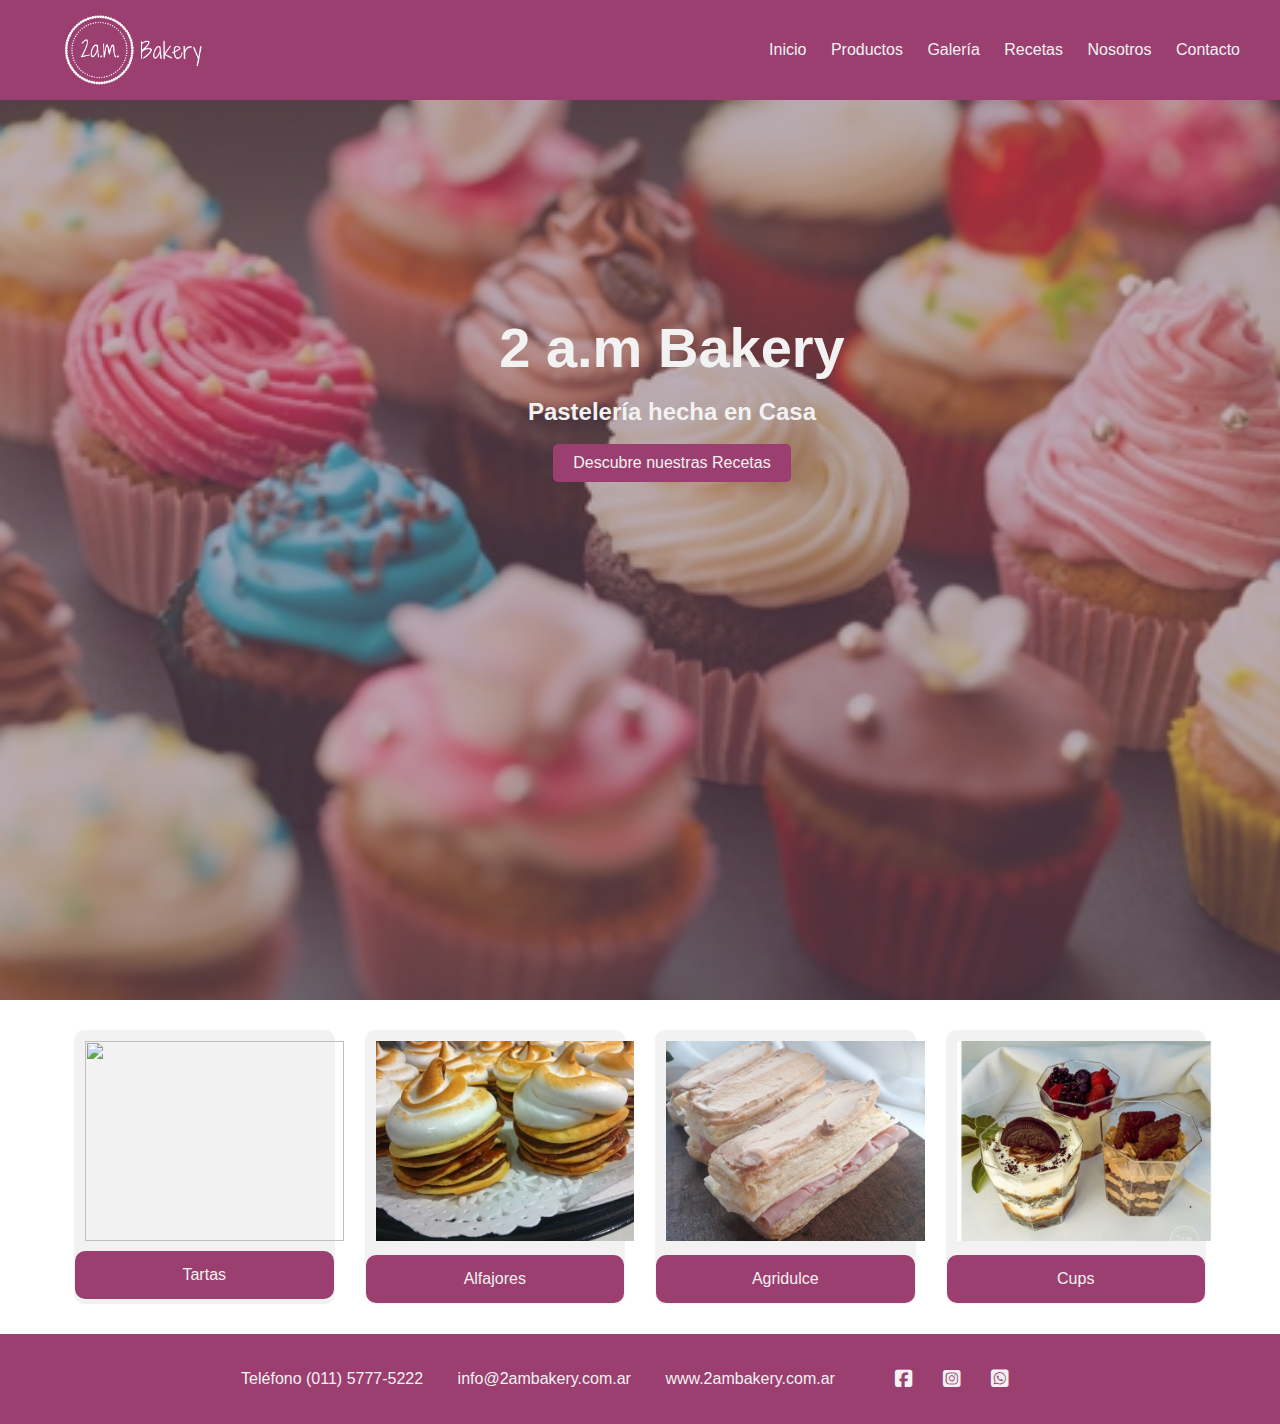
==== index.html @ 03202202 "Add files via upload" ====
<!DOCTYPE html>
<html lang="es">
<head>
    <meta charset="UTF-8">
    <meta name="viewport" content="width=device-width, initial-scale=1.0">
    <link rel="stylesheet" href="./css/style.css">
    <link rel="stylesheet" href="./css/navConLogo.css">
    <link rel="icon" type="image/jpg" href="./img/ico.jpg" >
    <link rel="stylesheet" href="https://cdnjs.cloudflare.com/ajax/libs/font-awesome/6.5.1/css/all.min.css">
    <title>2 A.M Bakery</title>
</head>
<body>
    <header>
        <div class="logo">
            
            <img src="./img/logo_princ.png" alt="">
             
         </div>
        
         <input type="checkbox" id="check"> 
        <label for="check" class="mostrar-menu">
            &#8801
        </label>
        <nav class="menu">
          <a href="./index.html">Inicio</a>
          <a href="#">Productos</a>
          <a href="#">Galería</a>
          <a href="./recetas.html">Recetas</a>
          <a href="./nosotros.html">Nosotros</a>
          <a href="./contacto.html">Contacto</a>
            <label for="check" class="esconder-menu">&#215</label>
        </nav>
    </header>

    <main>
        <section id="banner" class="d-flex">
            <div class="card-banner container">
                <h1>2 a.m Bakery</h1>
                <br>
                <h2>Pastelería hecha en Casa</h2>
                <br>
                <a href="./recetas.html" class="button">Descubre nuestras Recetas</a>
            </div>
        </section>

    

        <div class="galeria">
            <div class="recetas-card">
                <img src="./img/t_frutosrojos3.jpg" alt="">
                <a href="./galeriaPicto/Rutinas/rutinas.html">Tartas</a>
            </div>
            <div class="recetas-card">
                <img src="./img/c_rogel5.jpg" alt="">
                <a href="#">Alfajores</a>
            </div>
            <div class="recetas-card">
                <img src="./img/san_fosforito2.jpg" alt="">
                <a href="./galeriaPicto/Juegos/juegos.html">Agridulce</a>
            </div>
            <div class="recetas-card">
                <img src="./img/pots.jpg" alt="">
                <a href="#">Cups</a>
            </div>
    </main>

    <footer class = "nav-footer">

        <ul>
            <li>Teléfono (011) 5777-5222 </li>
            <li>info@2ambakery.com.ar </li>
            <li>www.2ambakery.com.ar </li>
        </ul>

         
        <a href="http://facebook.com/2AMBakery" target="_blank"><i class="fa-brands fa-square-facebook fa-lg"></i></a>
        <a href="http://instagram.com/2ambakery" target="_blank"><i class="fa-brands fa-square-instagram fa-lg"></i></a>
        <a href="http://web.whatsapp.com" target="_blank"><i class="fa-brands fa-square-whatsapp fa-lg"></i></a>  

        
    </footer>

</body>

</html>
---- css/style.css ----
:root{
    --primary-color: rgb(155, 63, 112);
    --secondary-color:  rgb(242, 201, 201);
   
}

*{
    margin: 0;
    padding: 0;
    font-family: Arial, Helvetica, sans-serif;
}

body, html{
    font-family: Arial, Helvetica, sans-serif; /*provisoriamente*/
}

a{
    text-decoration: none;
}

header{
    background-color: var(--primary-color);
    padding: 2vh 0;

}

.header{
    position: fixed;
    top: 0;
    left: 0;
    width: 100%;
    z-index: 999;
    display: flex;
    justify-content: space-between;
}

.logo{
    display: flex;
    margin-left: 6px;
    margin-bottom: 1px;
    border: rgb(155, 63, 112);
   
}

.logo img{
    height: 100px;
}

.container h1{
    color: #f2f2f2;
    font-size: 3.5rem;
}

.container h2{
    color: #f2f2f2;
    font-size: 1.5rem;
}


/*Banner*/
#banner{
    background-image: url('../img/backeryCover.jpg');
    background-size: cover;
    background-position: cover;
    height: 100vh;
    box-shadow: inset 0 0 0 2000px rgba(124, 94, 118, 0.5);
}


.container{
    max-width: 1200px;  
    margin: 0 auto;
    justify-content: center;
    align-items: center;
        /*propiedades de la fuente*/
        text-align: center;
        color: #f2f2f2;
        /*font-family: fuente1, fuente2...*/
    
        /*posicion del contenedor banner_content*/
        position: absolute;
        top: 35vh;
        left: 39vw;
        z-index: 2;
}

.container h1{
    color: #f2f2f2;
    font-size: 3.5rem;
}

.button{
    display: inline-block;
    background-color: var(--primary-color);
    padding:10px 20px;
    border-radius: 5px;
    color: #f2f2f2;
    font-size: 1em;
    text-decoration: none;
    transform: background-color 0.3s ease;
    align-self: center;
}

.button:hover{
    background-color: var(--secondary-color);
    color:var(--primary-color);
}

@keyframes pulse{
    0%{
        text-replace: scale(1);
    }50%{
        transform: scale(1.1);
    }100%{
        transform: scale(1);
    }
}

.button:hover{
    animation: pulse 0.5s infinite alternate;
}

.galeria{
    width: 90%;
    margin: 0 auto;
    display: grid;
    grid-template-columns: repeat(auto-fit, minmax(250px, 1fr));
    column-gap: 10px;
}

.recetas-card{
    background: #f2f2f2;
    margin: 30px 10px;
    border-radius: 10px;
    border: 1px solid #f2f2f2;
}


.recetas-card img{
   width: 100%;
   height: 200px;
   padding: 10px;
   object-fit: cover;
   border-top-left-radius: 10px;
   border-top-right-radius: 10px;
}

.recetas-card a{
    display: block;
    text-align: center;
    text-decoration: none;
    background: var(--primary-color);
    color: #f2f2f2;
    padding: 15px 0;
    border-radius: 10px;
    font-size: 1em;
}

.recetas-card a:hover{
    background-color: var(--secondary-color);
    color: var(--primary-color);
}


footer{
    background-color: var(--primary-color);
    height: 10vh;
    /*Damos propiedad de flexible al padre*/
    display: flex;
    justify-content: center; /*centra horizontalmente los elementos*/
    align-items: center; /*centra verticalemente los elementos*/
    
}

.nav-footer ul{
    list-style-type: none;
    padding-right: 30px;
    color: #f2f2f2; 
    
}

.nav-footer ul li{
    display: inline-block;
    padding-right: 30px;
    color: #f2f2f2;    
}

a{
    text-decoration: none;
    display: inline-block;
    padding-right: 30px;
    color: #f2f2f2;    
}
---- css/navConLogo.css ----
:root{
    --primary-color: rgb(155, 63, 112);
    --secondary-color:  rgb(242, 201, 201);
   
}

*{
    margin: 0;
    padding: 0;
    font-family: Arial, Helvetica, sans-serif;
}


header{
    height: 100px;
    background-color: var(--primary-color);
    padding: 0 30px; 
    color: #f2f2f2;
    display: flex;
    justify-content: space-between;
    align-items: center;
}

.logo{
    display: flex;
    align-items: center; 
}

.logo h2{
    font-size: 20px;
}

header .logo .logo-img img{
    height: 60px;
    width: auto;
    margin-right: 5px;
   
}
.logo-img{
    margin-right: 5px ;

}

.logo-img:hover{
    transform: scale(1.1);
}



.menu a{
    color: #f2f2f2;
    text-decoration: none;
    padding: 0 10px;
    transition: 0.4s; 
    font-size: 1em;
}

.menu a:hover{
    transform: scale(1.1);
}


.mostrar-menu,
.esconder-menu{
    font-size: 30px;
    cursor: pointer;
    display: none; 
    transition: 0.4s;
}


.mostrar-menu{
    order: 1;
}

.menu a:hover,
.mostrar-menu:hover,
.esconder-menu:hover{
    color: var(--secondary-color);
    transform: scale(1.1);
    background-color: rgb(131, 49, 92);
    border-radius: 5px;
    padding: 5px 10px;
}



#check{
    display: none;
}


/*RESPONSIVE*/
@media(max-width:768px){
    /*HEADER*/
    .mostrar-menu,
    .esconder-menu{
        display: block;
    }

    .logo .logo-img{
        margin-left: 5px;
    }
    .menu{
        position: fixed;
        width: 100%;
        height: 100vh;
        background-color: var(--primary-color);
        right: -100%;
        top: 0;
        text-align: center;
        padding: 100px 0px;
        z-index: 100;
        transition: 0.8s;
    }

    .menu a{
        display: block;
        padding: 20px;
    }
    .menu a:hover,
    .mostrar-menu:hover,
    .esconder-menu:hover{
    color: var(--secondary-color);
    transform: scale(1.1);
    background-color: var(--primary-color);

}
    .esconder-menu{
        position: absolute;
        top: 40px;
        right: 40px;
    }

    #check:checked ~.menu{
        right: 0;
    }
}

/*RESPONSIVE*/
/* @media(max-width:600px){
    .mostrar-menu,
    .esconder-menu{
        display: block;
    }

    .menu{
        position: fixed;
        width: 100%;
        height: 100vh;
        background-color: blue;
        right: -100%;
        top: 0;
        text-align: center;
        padding: 100px 0px;
        z-index: 100;
        transition: 0.8s;
    }

    .menu a{
        display: block;
        padding: 20px;
    }

    .esconder-menu{
        position: absolute;
        top: 40px;
        right: 40px;
    }

    #check:checked ~.menu{
        right: 0;
    }
} */
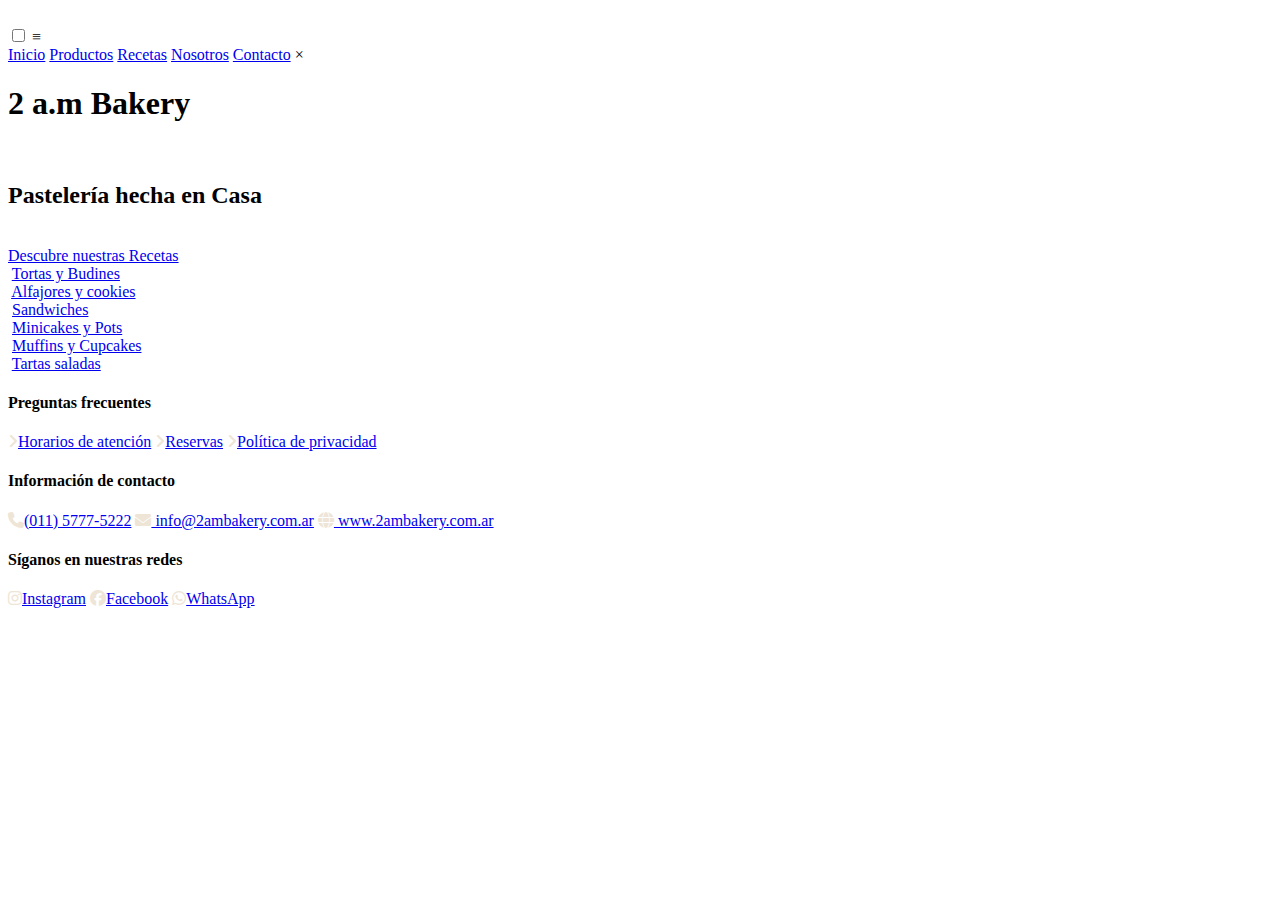
==== commit 0819d771: "Add files via upload" ====
--- a/index.html
+++ b/index.html
@@ -5,6 +5,7 @@
     <meta name="viewport" content="width=device-width, initial-scale=1.0">
     <link rel="stylesheet" href="./css/style.css">
     <link rel="stylesheet" href="./css/navConLogo.css">
+    <link rel="stylesheet" href="./css/footer.css">
     <link rel="icon" type="image/jpg" href="./img/ico.jpg" >
     <link rel="stylesheet" href="https://cdnjs.cloudflare.com/ajax/libs/font-awesome/6.5.1/css/all.min.css">
     <title>2 A.M Bakery</title>
@@ -15,20 +16,19 @@
             
             <img src="./img/logo_princ.png" alt="">
              
-         </div>
+        </div>
         
-         <input type="checkbox" id="check"> 
+        <input type="checkbox" id="check"> 
         <label for="check" class="mostrar-menu">
-            &#8801
+            &#8801;
         </label>
         <nav class="menu">
           <a href="./index.html">Inicio</a>
-          <a href="#">Productos</a>
-          <a href="#">Galería</a>
+          <a href="./productos.html">Productos</a>
           <a href="./recetas.html">Recetas</a>
           <a href="./nosotros.html">Nosotros</a>
           <a href="./contacto.html">Contacto</a>
-            <label for="check" class="esconder-menu">&#215</label>
+            <label for="check" class="esconder-menu">&#215;</label>
         </nav>
     </header>
 
@@ -48,37 +48,58 @@
         <div class="galeria">
             <div class="recetas-card">
                 <img src="./img/t_frutosrojos3.jpg" alt="">
-                <a href="./galeriaPicto/Rutinas/rutinas.html">Tartas</a>
+                <a href="./productos.html#tortas">Tortas y Budines</a>
             </div>
             <div class="recetas-card">
-                <img src="./img/c_rogel5.jpg" alt="">
-                <a href="#">Alfajores</a>
+                <img src="./img/alf_almendras.jpg" alt="">
+                <a href="./productos.html#alfajores">Alfajores y cookies</a>
             </div>
             <div class="recetas-card">
                 <img src="./img/san_fosforito2.jpg" alt="">
-                <a href="./galeriaPicto/Juegos/juegos.html">Agridulce</a>
+                <a href="./productos.html#sandwich">Sandwiches</a>
             </div>
             <div class="recetas-card">
                 <img src="./img/pots.jpg" alt="">
-                <a href="#">Cups</a>
+                <a href="./productos.html#pots">Minicakes y Pots</a>
             </div>
+            <div class="recetas-card">
+                <img src="./img/cupcake.JPG" alt="">
+                <a href="./productos.html#muffins">Muffins y Cupcakes</a>
+            </div>
+            <div class="recetas-card">
+                <img src="./img/tarta_salada.jpg" alt="">
+                <a href="./productos.html#saladas">Tartas saladas</a>
+            </div>    
+        </div>
     </main>
 
-    <footer class = "nav-footer">
-
-        <ul>
-            <li>Teléfono (011) 5777-5222 </li>
-            <li>info@2ambakery.com.ar </li>
-            <li>www.2ambakery.com.ar </li>
-        </ul>
-
-         
-        <a href="http://facebook.com/2AMBakery" target="_blank"><i class="fa-brands fa-square-facebook fa-lg"></i></a>
-        <a href="http://instagram.com/2ambakery" target="_blank"><i class="fa-brands fa-square-instagram fa-lg"></i></a>
-        <a href="http://web.whatsapp.com" target="_blank"><i class="fa-brands fa-square-whatsapp fa-lg"></i></a>  
-
-        
-    </footer>
+    <section class="footer">
+        <div class="box-container">
+          <div class="box">
+            <h4>Preguntas frecuentes</h4>
+            <a href="#"> <i class="fa-solid fa-angle-right" style="color: #eee5d6;"></i>Horarios de atención</a>
+            <a href="#"> <i class="fa-solid fa-angle-right" style="color: #eee5d6;"></i>Reservas</a>
+            <a href="#"> <i class="fa-solid fa-angle-right" style="color: #eee5d6;"></i>Política de privacidad</a>
+           
+          </div>
+    
+    
+          <div class="box">
+            <h4>Información de contacto</h4>
+            <a href="#"><i class="fa-solid fa-phone" style="color: #eee5d6;"></i>(011) 5777-5222</a>
+            <a href="#"><i class="fas fa-envelope"style="color: #eee5d6;"></i> info@2ambakery.com.ar</a>
+            <a href="#"><i class="fa-solid fa-globe" style="color: #eee5d6;"></i> www.2ambakery.com.ar</a>
+          </div>
+    
+          <div class="box">
+            <h4>Síganos en nuestras redes</h4>
+            <a href="http://instagram.com/2ambakery" target="_blank"><i class="fa-brands fa-instagram" style="color: #eee5d6;"></i>Instagram</a>
+            <a href="http://facebook.com/2AMBakery" target="_blank"><i class="fa-brands fa-facebook" style="color: #eee5d6;"></i>Facebook</a>
+            <a href="http://web.whatsapp.com" target="_blank"><i class="fa-brands fa-whatsapp" style="color: #eee5d6;"></i>WhatsApp</a>
+          </div>
+    
+        </div>
+      </section>
 
 </body>
 
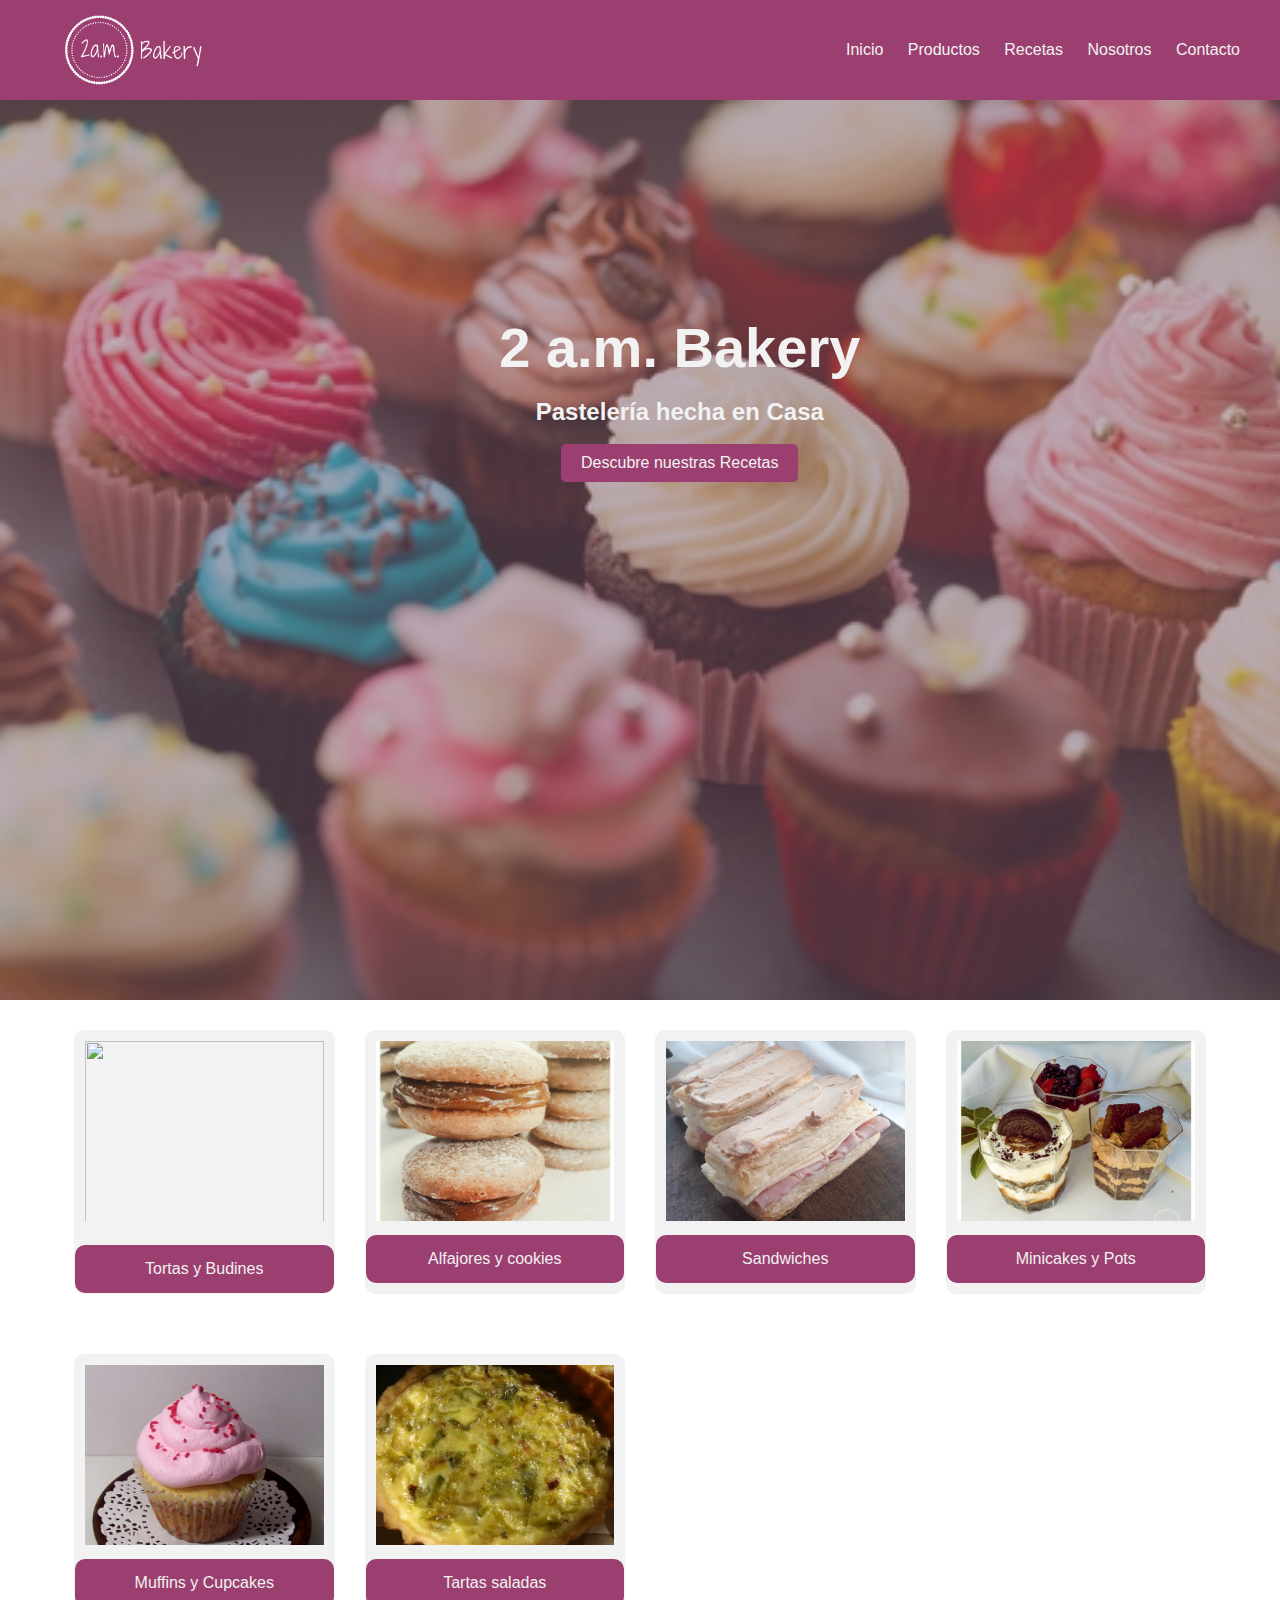
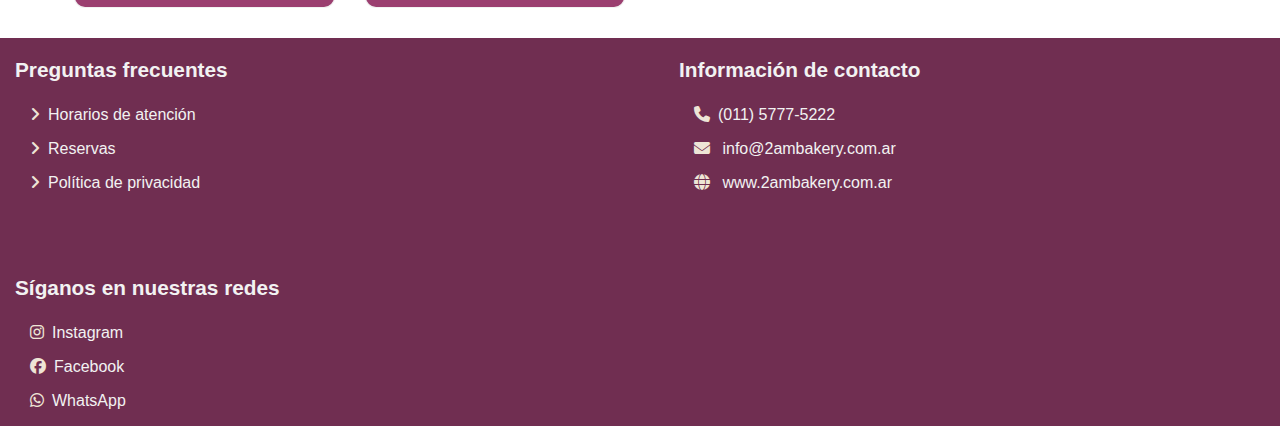
==== commit 8af498f0: "Agregado punto al h1 del banner y al title" ====
--- a/index.html
+++ b/index.html
@@ -8,7 +8,7 @@
     <link rel="stylesheet" href="./css/footer.css">
     <link rel="icon" type="image/jpg" href="./img/ico.jpg" >
     <link rel="stylesheet" href="https://cdnjs.cloudflare.com/ajax/libs/font-awesome/6.5.1/css/all.min.css">
-    <title>2 A.M Bakery</title>
+    <title>2 A.M. Bakery</title>
 </head>
 <body>
     <header>
@@ -35,7 +35,7 @@
     <main>
         <section id="banner" class="d-flex">
             <div class="card-banner container">
-                <h1>2 a.m Bakery</h1>
+                <h1>2 a.m. Bakery</h1>
                 <br>
                 <h2>Pastelería hecha en Casa</h2>
                 <br>
--- a/css/style.css
+++ b/css/style.css
@@ -0,0 +1,241 @@
+:root{
+    --primary-color: rgb(155, 63, 112);
+    --secondary-color:  rgb(242, 201, 201);
+   
+}
+
+*{
+    margin: 0;
+    padding: 0;
+    font-family: Arial, Helvetica, sans-serif;
+}
+
+body, html{
+    font-family: Arial, Helvetica, sans-serif; /*provisoriamente*/
+}
+
+a{
+    text-decoration: none;
+}
+
+header{
+    background-color: var(--primary-color);
+    padding: 2vh 0;
+
+}
+
+.header{
+    position: fixed;
+    top: 0;
+    left: 0;
+    width: 100%;
+    z-index: 999;
+    display: flex;
+    justify-content: space-between;
+}
+
+.logo{
+    display: flex;
+    margin-left: 6px;
+    margin-bottom: 1px;
+    border: rgb(155, 63, 112);
+   
+}
+
+.logo img{
+    height: 100px;
+}
+
+.container h1{
+    color: #f2f2f2;
+    font-size: 3.5rem;
+}
+
+.container h2{
+    color: #f2f2f2;
+    font-size: 1.5rem;
+}
+
+
+/*Banner*/
+#banner{
+    background-image: url('../img/backeryCover.jpg');
+    background-size: cover;
+    background-position: cover;
+    height: 100vh;
+    box-shadow: inset 0 0 0 2000px rgba(124, 94, 118, 0.5);
+}
+
+
+.container{
+    max-width: 1200px;  
+    margin: 0 auto;
+    justify-content: center;
+    align-items: center;
+        /*propiedades de la fuente*/
+        text-align: center;
+        color: #f2f2f2;
+        /*font-family: fuente1, fuente2...*/
+    
+        /*posicion del contenedor banner_content*/
+        position: absolute;
+        top: 35vh;
+        left: 39vw;
+        z-index: 2;
+}
+
+.container h1{
+    color: #f2f2f2;
+    font-size: 3.5rem;
+}
+
+.button{
+    display: inline-block;
+    background-color: var(--primary-color);
+    padding:10px 20px;
+    border-radius: 5px;
+    color: #f2f2f2;
+    font-size: 1em;
+    text-decoration: none;
+    transform: background-color 0.3s ease;
+    align-self: center;
+}
+
+.button:hover{
+    background-color: var(--secondary-color);
+    color:var(--primary-color);
+}
+
+@keyframes pulse{
+    0%{
+        text-replace: scale(1);
+    }50%{
+        transform: scale(1.1);
+    }100%{
+        transform: scale(1);
+    }
+}
+
+.button:hover{
+    animation: pulse 0.5s infinite alternate;
+}
+
+.galeria{
+    width: 90%;
+    margin: 0 auto;
+    display: grid;
+    grid-template-columns: repeat(auto-fit, minmax(250px, 1fr));
+    column-gap: 10px;
+}
+.productos{
+    width: 90%;
+    margin: 0 auto;
+    display: grid;
+    grid-template-columns: repeat(auto-fit, minmax(250px, 1fr));
+    column-gap: 10px;
+    text-align: center;
+}
+
+.producto-card{
+    background: #f2f2f2;
+    margin: 30px 10px;
+    border-radius: 10px;
+    border: 1px solid #f2f2f2;
+}
+
+
+.producto-card img{
+   width: 100%;
+   height: 200px;
+   padding: 10px;
+   object-fit: cover;
+   border-top-left-radius: 10px;
+   border-top-right-radius: 10px;
+}
+
+.producto-card a{
+    display: block;
+    text-align: center;
+    text-decoration: none;
+    background: var(--primary-color);
+    color: #f2f2f2;
+    padding: 15px 0;
+    border-radius: 10px;
+    font-size: 1em;
+}
+
+.producto-card a:hover{
+    background-color: var(--secondary-color);
+    color: var(--primary-color);
+}
+
+.recetas-card{
+    background: #f2f2f2;
+    margin: 30px 10px;
+    border-radius: 10px;
+    border: 1px solid #f2f2f2;
+}
+
+
+.recetas-card img{
+   width: 100%;
+   height: 200px;
+   padding: 10px;
+   object-fit: cover;
+   border-top-left-radius: 10px;
+   border-top-right-radius: 10px;
+}
+
+.recetas-card a{
+    display: block;
+    text-align: center;
+    text-decoration: none;
+    background: var(--primary-color);
+    color: #f2f2f2;
+    padding: 15px 0;
+    border-radius: 10px;
+    font-size: 1em;
+}
+
+.recetas-card a:hover{
+    background-color: var(--secondary-color);
+    color: var(--primary-color);
+}
+
+
+footer{
+    background-color: var(--primary-color);
+    height: 10vh;
+    /*Damos propiedad de flexible al padre*/
+    display: flex;
+    justify-content: center; /*centra horizontalmente los elementos*/
+    align-items: center; /*centra verticalemente los elementos*/
+    
+}
+
+.nav-footer ul{
+    list-style-type: none;
+    padding-right: 30px;
+    color: #f2f2f2; 
+    
+}
+
+.nav-footer ul li{
+    display: inline-block;
+    padding-right: 30px;
+    color: #f2f2f2;    
+}
+
+a{
+    text-decoration: none;
+    display: inline-block;
+    padding-right: 30px;
+    color: #f2f2f2;    
+}
+
+
+
+
+
+
+
--- a/css/navConLogo.css
+++ b/css/navConLogo.css
@@ -0,0 +1,174 @@
+:root{
+    --primary-color: rgb(155, 63, 112);
+    --secondary-color:  rgb(242, 201, 201);
+   
+}
+
+*{
+    margin: 0;
+    padding: 0;
+    font-family: Arial, Helvetica, sans-serif;
+}
+
+
+header{
+    height: 100px;
+    background-color: var(--primary-color);
+    padding: 0 30px; 
+    color: #f2f2f2;
+    display: flex;
+    justify-content: space-between;
+    align-items: center;
+}
+
+.logo{
+    display: flex;
+    align-items: center; 
+}
+
+.logo h2{
+    font-size: 20px;
+}
+
+header .logo .logo-img img{
+    height: 60px;
+    width: auto;
+    margin-right: 5px;
+   
+}
+.logo-img{
+    margin-right: 5px ;
+
+}
+
+.logo-img:hover{
+    transform: scale(1.1);
+}
+
+
+
+.menu a{
+    color: #f2f2f2;
+    text-decoration: none;
+    padding: 0 10px;
+    transition: 0.4s; 
+    font-size: 1em;
+}
+
+.menu a:hover{
+    transform: scale(1.1);
+}
+
+
+.mostrar-menu,
+.esconder-menu{
+    font-size: 30px;
+    cursor: pointer;
+    display: none; 
+    transition: 0.4s;
+}
+
+
+.mostrar-menu{
+    order: 1;
+}
+
+.menu a:hover,
+.mostrar-menu:hover,
+.esconder-menu:hover{
+    color: var(--secondary-color);
+    transform: scale(1.1);
+    background-color: rgb(131, 49, 92);
+    border-radius: 5px;
+    padding: 5px 10px;
+}
+
+
+
+#check{
+    display: none;
+}
+
+
+/*RESPONSIVE*/
+@media(max-width:768px){
+    /*HEADER*/
+    .mostrar-menu,
+    .esconder-menu{
+        display: block;
+    }
+
+    .logo .logo-img{
+        margin-left: 5px;
+    }
+    .menu{
+        position: fixed;
+        width: 100%;
+        height: 100vh;
+        background-color: var(--primary-color);
+        right: -100%;
+        top: 0;
+        text-align: center;
+        padding: 100px 0px;
+        z-index: 100;
+        transition: 0.8s;
+    }
+
+    .menu a{
+        display: block;
+        padding: 20px;
+    }
+    .menu a:hover,
+    .mostrar-menu:hover,
+    .esconder-menu:hover{
+    color: var(--secondary-color);
+    transform: scale(1.1);
+    background-color: var(--primary-color);
+
+}
+    .esconder-menu{
+        position: absolute;
+        top: 40px;
+        right: 40px;
+    }
+
+    #check:checked ~.menu{
+        right: 0;
+    }
+}
+
+/*RESPONSIVE*/
+/* @media(max-width:600px){
+    .mostrar-menu,
+    .esconder-menu{
+        display: block;
+    }
+
+    .menu{
+        position: fixed;
+        width: 100%;
+        height: 100vh;
+        background-color: blue;
+        right: -100%;
+        top: 0;
+        text-align: center;
+        padding: 100px 0px;
+        z-index: 100;
+        transition: 0.8s;
+    }
+
+    .menu a{
+        display: block;
+        padding: 20px;
+    }
+
+    .esconder-menu{
+        position: absolute;
+        top: 40px;
+        right: 40px;
+    }
+
+    #check:checked ~.menu{
+        right: 0;
+    }
+} */--- a/css/footer.css
+++ b/css/footer.css
@@ -0,0 +1,49 @@
+* {
+    margin: 0;
+    padding: 0;
+    box-sizing: border-box;
+}
+
+
+.footer{
+    background-color: rgb(112, 46, 81);
+    background-size: cover;
+    background-position: center;
+    background-attachment: fixed;
+    font-family: 'Jaldi', sans-serif; 
+  }
+
+  .footer .box-container{
+    display: grid;
+    grid-template-columns: repeat(auto-fit, minmax(25rem,1fr));
+    gap: 3rem;
+  }
+
+  .footer .box-container .box h4{
+    color: #f2f2f2;
+    font-size: 1.3rem;
+    padding-bottom: 1.5rem;
+    margin-top: 20px;
+    margin-left: 15px;
+  }
+
+  .footer .box-container .box a{
+    color: #f2f2f2; 
+    font-size: 1rem;
+    padding-bottom: 1rem;
+    display: block;
+    text-decoration: none;
+    margin-left: 15px;
+  }
+
+  .footer .box-container .box a i{
+    color: #f2f2f2;
+    padding-right: .5rem;
+    transition: .2s linear;
+    margin-left: 15px;
+  }
+
+  .footer .box-container .box a:hover i{
+    padding-right: 2rem;
+  }
+
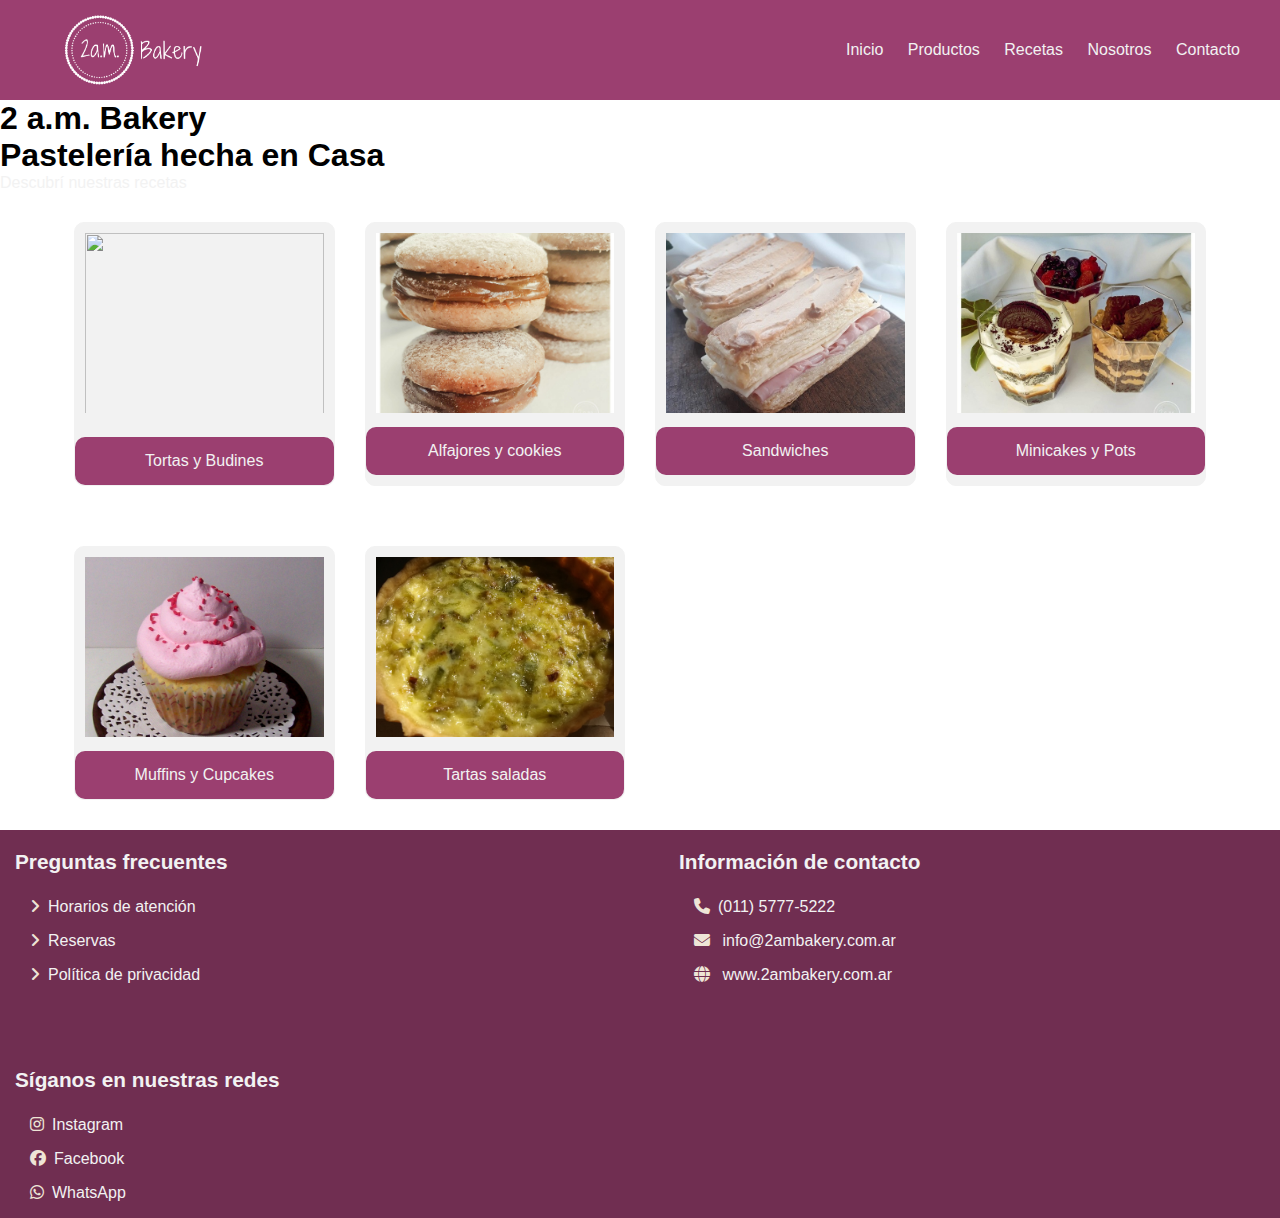
==== commit df24422c: "Banner index.html" ====
--- a/index.html
+++ b/index.html
@@ -33,13 +33,13 @@
     </header>
 
     <main>
-        <section id="banner" class="d-flex">
-            <div class="card-banner container">
-                <h1>2 a.m. Bakery</h1>
-                <br>
-                <h2>Pastelería hecha en Casa</h2>
-                <br>
-                <a href="./recetas.html" class="button">Descubre nuestras Recetas</a>
+
+        <section class="banner">
+            <div class="capa">
+                <div class="titulo">
+                    <h1>2 a.m. Bakery<br>Pastelería hecha en Casa</h1>
+                    <a href="./recetas.html">Descubrí nuestras recetas</a>
+                </div>
             </div>
         </section>
 
@@ -103,4 +103,4 @@
 
 </body>
 
-</html>+</html>
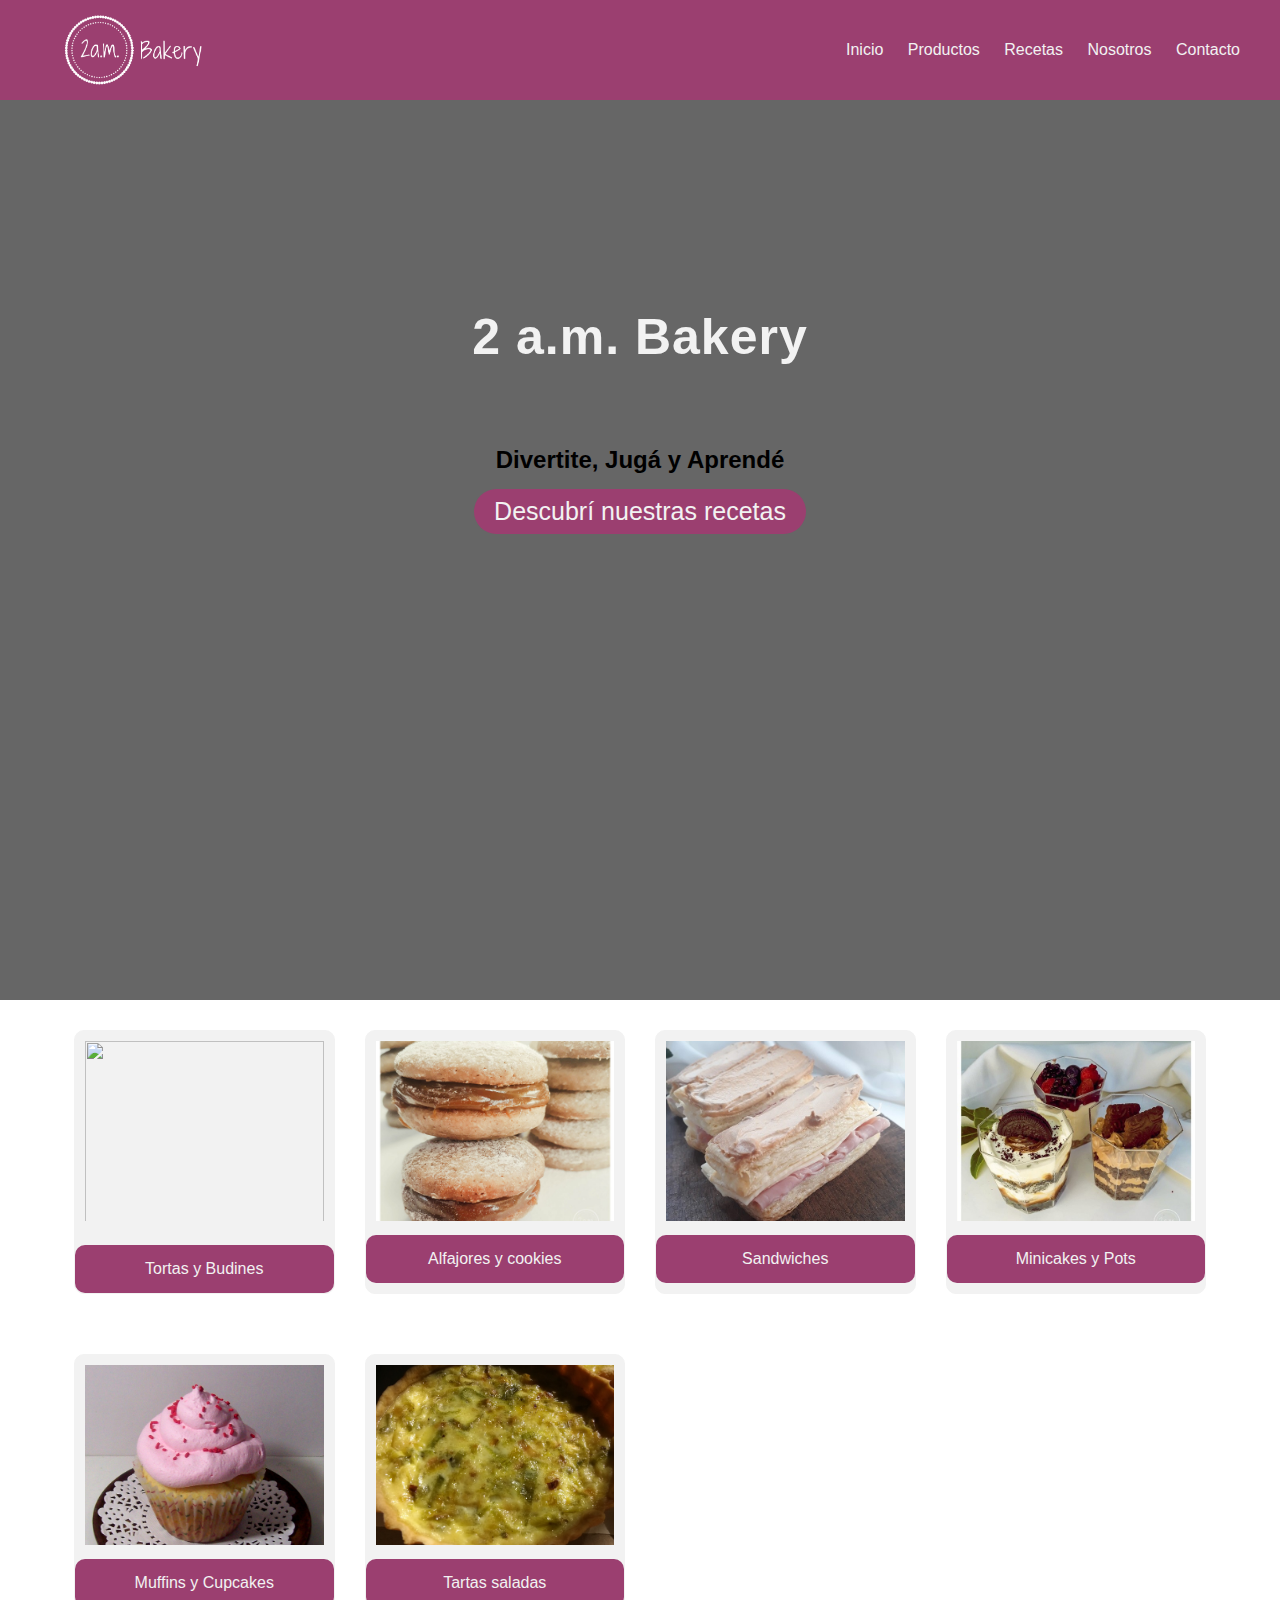
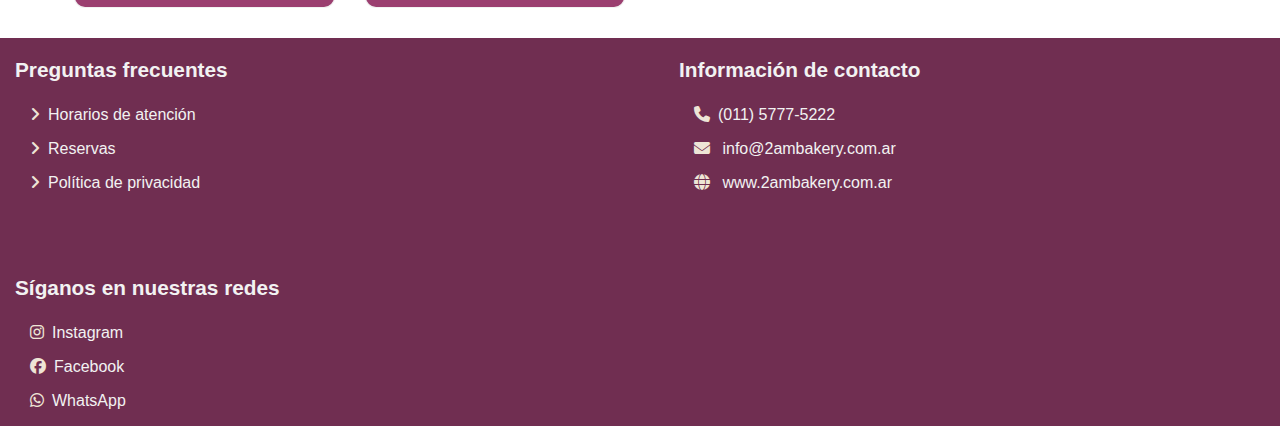
==== commit d3c67d88: "Subtitulo index.html" ====
--- a/index.html
+++ b/index.html
@@ -37,7 +37,8 @@
         <section class="banner">
             <div class="capa">
                 <div class="titulo">
-                    <h1>2 a.m. Bakery<br>Pastelería hecha en Casa</h1>
+                    <h1>2 a.m. Bakery</h1>
+                    <h2>Divertite, Jugá y Aprendé</h2>
                     <a href="./recetas.html">Descubrí nuestras recetas</a>
                 </div>
             </div>
--- a/css/style.css
+++ b/css/style.css
@@ -58,66 +58,77 @@
 
 
 /*Banner*/
-#banner{
-    background-image: url('../img/backeryCover.jpg');
+.banner{
+    width: 100%;
+    height: 100vh;
+    animation: banner 15s infinite linear alternate;
     background-size: cover;
-    background-position: cover;
-    height: 100vh;
-    box-shadow: inset 0 0 0 2000px rgba(124, 94, 118, 0.5);
-}
-
-
-.container{
-    max-width: 1200px;  
-    margin: 0 auto;
+    position: relative;
+    display: flex;
     justify-content: center;
     align-items: center;
-        /*propiedades de la fuente*/
-        text-align: center;
-        color: #f2f2f2;
-        /*font-family: fuente1, fuente2...*/
-    
-        /*posicion del contenedor banner_content*/
-        position: absolute;
-        top: 35vh;
-        left: 39vw;
-        z-index: 2;
-}
-
-.container h1{
-    color: #f2f2f2;
-    font-size: 3.5rem;
-}
-
-.button{
+}
+  
+  @keyframes banner {
+    0%, 20%{
+      background-image: url('../img/backeryCover.jpg');
+    }
+  
+    25%, 45%{
+      background-image: url('../img/banner.jpg');
+    }
+    50%, 70%{
+      background-image: url('../img/banner3.jpg');
+    }
+    75%, 100%{
+      background-image: url('../img/benner4.jpg');
+    }
+  }
+  
+.capa{
+    width: 100%;
+    height: 100%;
+    position: absolute;
+    top: 0;
+    left: 0;
+    /* background: rgba(48, 35, 14, 0.5); */
+    /* background: rgba(0, 0, 0, 0.6); */
+    box-shadow: inset 0 0 0 2000px rgba(0, 0, 0, 0.6); 
+}
+  
+.titulo{
+    /*width: 100%;*/
+    max-width: 90rem;
+    text-align: center;
+    padding: 8rem 0;
+    margin: 0 auto;
+    z-index: 1;
+}
+  
+.titulo h1{
+    color: #f2f2f2;
+    font-size: 50px;
+    margin-bottom: 20px;
+    letter-spacing: 1px;
+    text-align: center;
+    padding: 5rem 0;
+    margin: 0 auto;
+}
+  
+.titulo a{
+    margin-top: 15px;
+    background-color: var(--primary-color);
+    font-size: 25px;
+    text-decoration: none;
+    color: #f2f2f2;
+    border-radius: 35px;
+    padding: 8px 20px;
     display: inline-block;
-    background-color: var(--primary-color);
-    padding:10px 20px;
-    border-radius: 5px;
-    color: #f2f2f2;
-    font-size: 1em;
-    text-decoration: none;
-    transform: background-color 0.3s ease;
-    align-self: center;
-}
-
-.button:hover{
+}
+  
+.titulo a:hover{
     background-color: var(--secondary-color);
-    color:var(--primary-color);
-}
-
-@keyframes pulse{
-    0%{
-        text-replace: scale(1);
-    }50%{
-        transform: scale(1.1);
-    }100%{
-        transform: scale(1);
-    }
-}
-
-.button:hover{
-    animation: pulse 0.5s infinite alternate;
+    color: var(--primary-color);
 }
 
 .galeria{
@@ -233,9 +244,30 @@
     color: #f2f2f2;    
 }
 
-
-
-
-
-
-
+@media screen and (max-width: 768px) {
+   
+    .titulo {
+      padding: 6rem 0;
+    }
+    
+    .titulo h1 {
+      font-size: 40px;
+      padding: 4rem 0;
+    }
+    
+    .titulo a {
+      font-size: 20px;
+      padding: 6px 15px;
+    }
+    .contenido-banner {
+          font-size: 24px;
+    }
+
+}
+
+
+
+
+
+
+
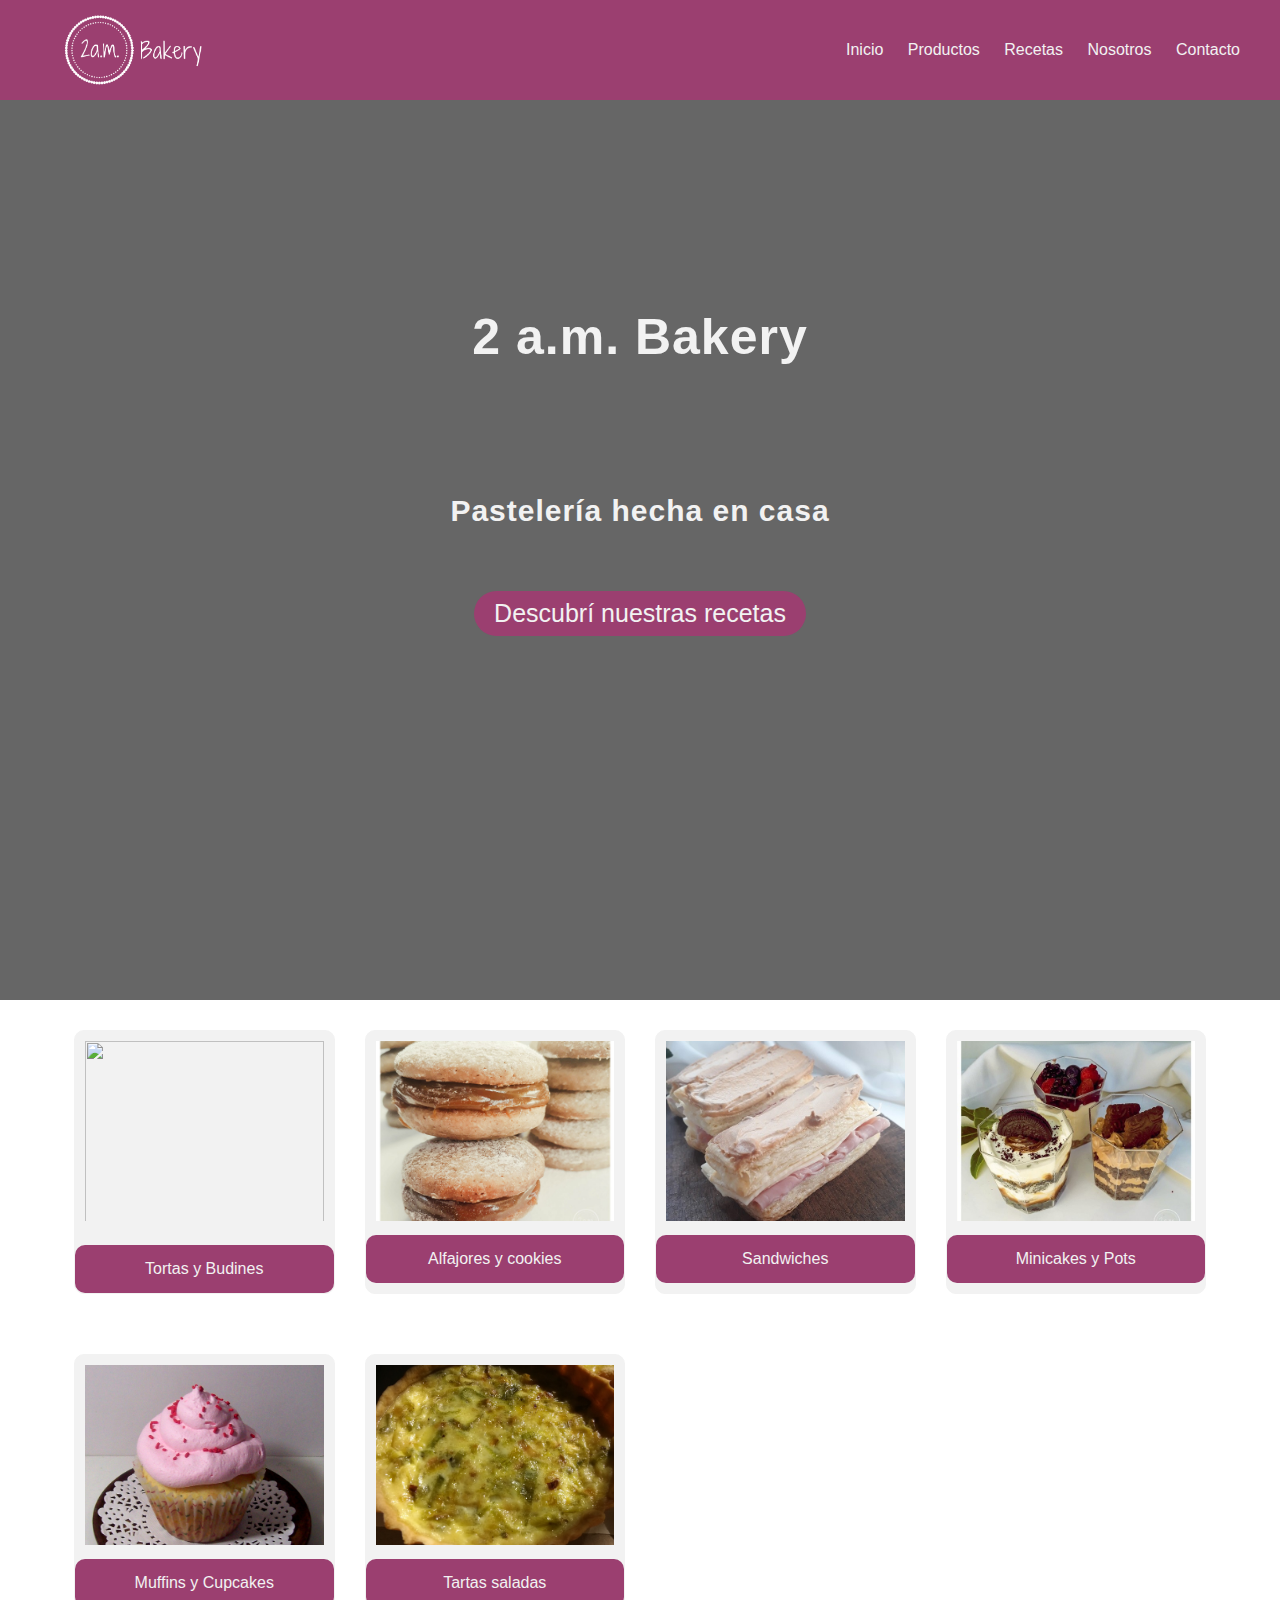
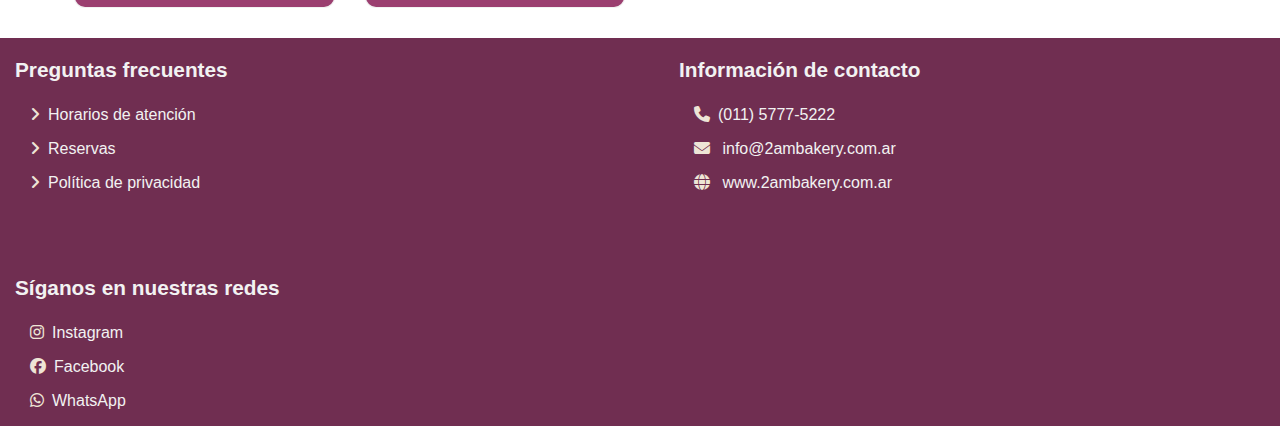
==== commit 1e7b261a: "Subtitulo index.html" ====
--- a/index.html
+++ b/index.html
@@ -38,7 +38,7 @@
             <div class="capa">
                 <div class="titulo">
                     <h1>2 a.m. Bakery</h1>
-                    <h2>Divertite, Jugá y Aprendé</h2>
+                    <h2>Pastelería hecha en casa</h2>
                     <a href="./recetas.html">Descubrí nuestras recetas</a>
                 </div>
             </div>
--- a/css/style.css
+++ b/css/style.css
@@ -114,6 +114,16 @@
     padding: 5rem 0;
     margin: 0 auto;
 }
+
+  .titulo h2{
+    color:  #f2f2f2;
+    font-size: 30px;
+    margin-bottom: 20px;
+    letter-spacing: 1px;
+    text-align: center;
+    padding: 3rem 0;
+    margin: 0 auto;
+  }
   
 .titulo a{
     margin-top: 15px;
